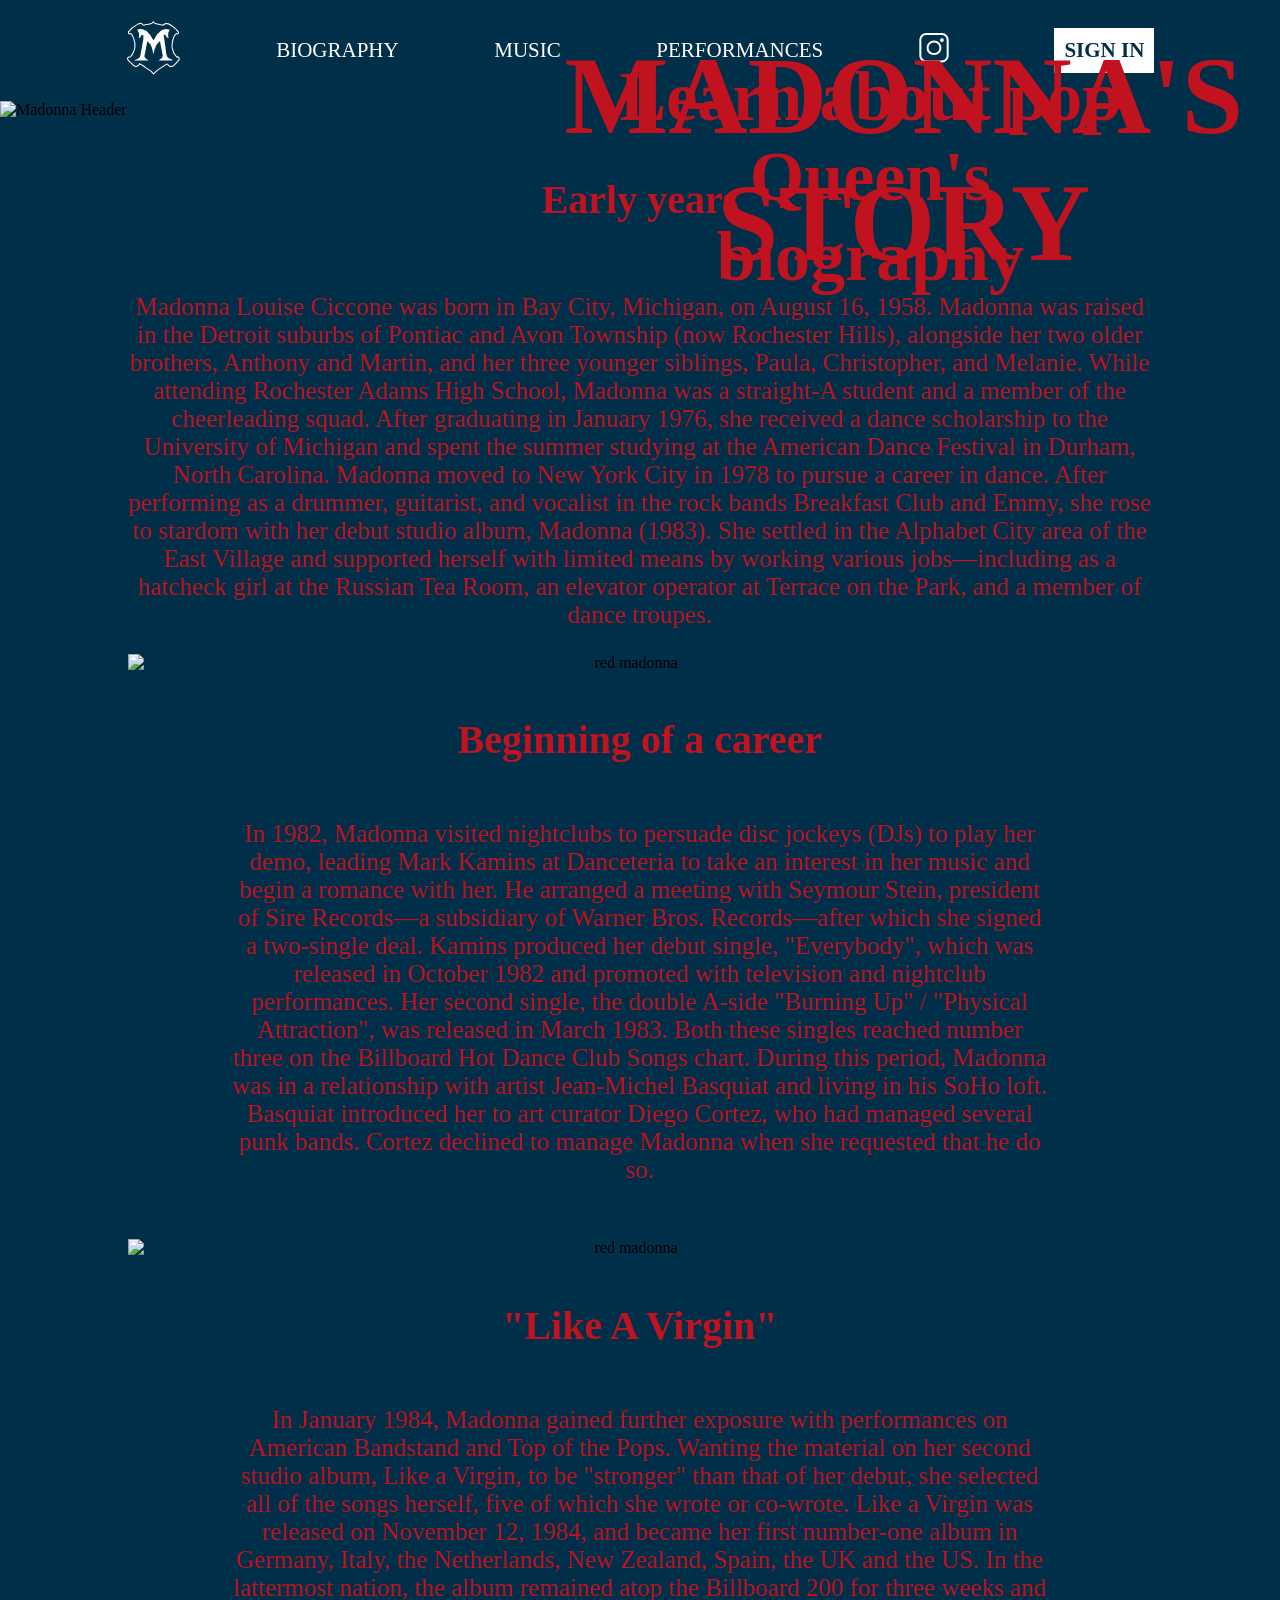
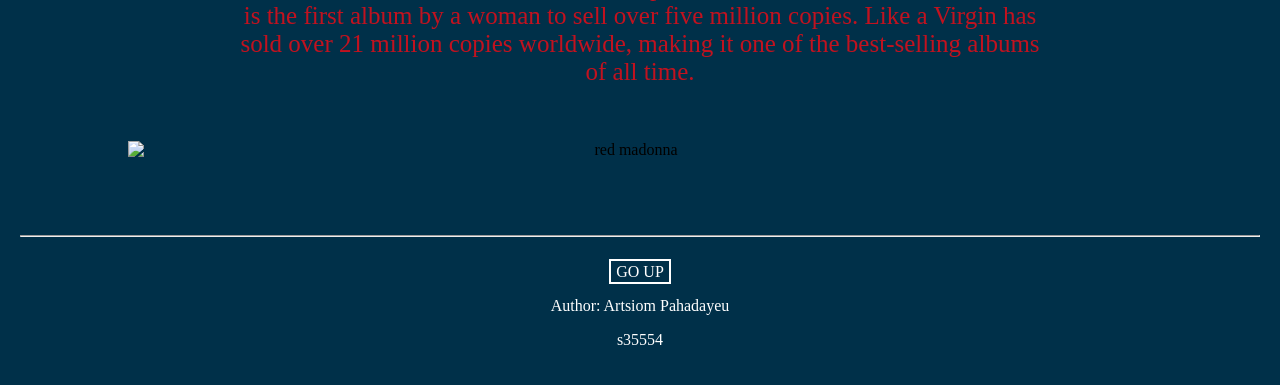
==== bio.html @ 6e8039c8 "Update bio.html" ====
<!DOCTYPE html>
<html lang="en">
<head>
    <meta charset="UTF-8">
    <title>Page title</title>
    <meta name="description" content="Web tutorials">
    <style type="text/css">
        * {
            text-decoration: none;
            box-sizing: border-box;
        }
        body {
    font-family: Garamond, serif;
    margin: 0;
    padding: 0;
    background-color: #003049;
}
        header {
            position: relative;
            background-color: #003049;
        
        }
        .navbar {
            background-color: #003049; 
            font-family: Garamond, serif; 
            padding: 0 30px; 
            width: 100%;
        }
        .navdiv {
            display: flex; 
            flex-direction: row; 
            align-items: center; 
            justify-content: space-evenly; 
            padding: 20px 0;
        }
        .navel a {
            font-family: Garamond, serif; 
            font-size: 21px; 
            color: white;
            display: inline-block;
            transition: transform 0.2s ease, color 0.2s ease;
        }
        .navel a:hover {
            color: #C1121F; 
            transform: scale(1.19);
        }
        .button1 {
            background-color: white; 
            margin-left: 10px; 
            padding: 10px; 
            width: 100px; 
            border: 0;
            transition: background-color 0.2s ease, transform 0.2s ease;
        }
        .button1 a {
            font-family: Garamond, serif; 
            font-weight: bold; 
            color: #003049; 
            font-size: 21px;
             transition: color 0.2s ease;
        }
        .button1:hover {
            background-color: #C1121F; 
            color: white; 
            transform: scale(1.1);
        }
        .button1 a:hover {
            color: white;
        }
         #header-image-menu img {
            width: 101%;
            height: 40%;
            
            display: block;
         }
        .foto img {
            width: 100%;
            max-width: 1000px; 
            height: auto; 
            display: block; 
            text-align: center;
        }
      </style>
</head>
    <body>

<header>
    <nav class="navbar">
        <div class="navdiv">
            <div class="navel">
                <a title="Main page" href="index.html">
                    <img src="M_logo.svg" alt="logo" style="width:55px;height:55px;">
                </a>
            </div>
            <div class="navel"><a href="bio.html">BIOGRAPHY</a></div>
            <div class="navel"><a href="index2.html">MUSIC</a></div>
            <div class="navel"><a href="perf.html">PERFORMANCES</a></div>
            <div class="navel">
                <a onclick="window.open('https://www.instagram.com/newrt_45/');">
                    <img src="ins.svg" alt="Instagram" style="width:30px;height:30px;">
                </a>
            </div>
            <button class="button1" onclick="location.href='signin.html'"><a href="signin.html">SIGN IN</a></button>
        </div>
    </nav>
<div id="header-image-menu">
        <img src="https://i.ytimg.com/vi/aQRLSBUNupg/maxresdefault.jpg" alt="Madonna Header">
    </div>
    
    <h1 style="position: absolute; top: 30%; left: 60%;
        transform: translate(-30%, -30%); color:#C1121F; 
        font-size: 110px; text-align:center;"><b>MADONNA'S STORY</b></h1>
    <h2 style="position: absolute; top: 60%; left: 60%;
        transform: translate(-30%, -30%); color:#C1121F; 
        font-size: 70px; text-align:center;">Learn about pop Queen's biography</h2>
    
</header>
    <div style="padding: 30px 10%; background-color: #003049; font-family: Garamond, serif;">
        <div>
    <h1 style="color: #C1121F; text-align:center; font-size: 40px">Early years</h1>
    <br>
    <p style="color: #C1121F; text-align:center; font-size: 25px;">Madonna Louise Ciccone was born in Bay City, Michigan, on August 16, 1958. Madonna was raised in the Detroit suburbs of Pontiac and Avon Township (now Rochester Hills), alongside her two older brothers, Anthony and Martin, and her three younger siblings, Paula, Christopher, and Melanie. While attending Rochester Adams High School, Madonna was a straight-A student and a member of the cheerleading squad.  After graduating in January 1976, she received a dance scholarship to the University of Michigan and spent the summer studying at the American Dance Festival in Durham, North Carolina. Madonna moved to New York City in 1978 to pursue a career in dance. After performing as a drummer, guitarist, and vocalist in the rock bands Breakfast Club and Emmy, she rose to stardom with her debut studio album, Madonna (1983). She settled in the Alphabet City area of the East Village and supported herself with limited means by working various jobs—including as a hatcheck girl at the Russian Tea Room, an elevator operator at Terrace on the Park, and a member of dance troupes.</p>
</div>
                 <div class="foto">
        <img src="https://bi.im-g.pl/im/a4/a0/1c/z30016676AMP,Madonna-w-1985-r-.jpg" alt="red madonna">
    </div>
        <br>
        <div>
             <h1 style="color: #C1121F; text-align:center; font-size: 40px">Beginning of a career</h1>
        <p style="color: #C1121F; text-align:center; font-size: 25px; padding: 30px 10%;">In 1982, Madonna visited nightclubs to persuade disc jockeys (DJs) to play her demo, leading Mark Kamins at Danceteria to take an interest in her music and begin a romance with her.  He arranged a meeting with Seymour Stein, president of Sire Records—a subsidiary of Warner Bros. Records—after which she signed a two-single deal. Kamins produced her debut single, "Everybody", which was released in October 1982 and promoted with television and nightclub performances. Her second single, the double A-side "Burning Up" / "Physical Attraction", was released in March 1983. Both these singles reached number three on the Billboard Hot Dance Club Songs chart. During this period, Madonna was in a relationship with artist Jean-Michel Basquiat and living in his SoHo loft. Basquiat introduced her to art curator Diego Cortez, who had managed several punk bands. Cortez declined to manage Madonna when she requested that he do so.</p>
    </div>
                  <div class="foto">
        <img src="https://www.rollingstone.com/wp-content/uploads/2023/09/madonna-mtv-vma.jpg" alt="red madonna">
    </div>
        <br>
        <div>
             <h1 style="color: #C1121F; text-align:center; font-size: 40px">"Like A Virgin"</h1>
        <p style="color: #C1121F; text-align:center; font-size: 25px; padding: 30px 10%;">In January 1984, Madonna gained further exposure with performances on American Bandstand and Top of the Pops. Wanting the material on her second studio album, Like a Virgin, to be "stronger" than that of her debut, she selected all of the songs herself, five of which she wrote or co-wrote. Like a Virgin was released on November 12, 1984, and became her first number-one album in Germany, Italy, the Netherlands, New Zealand, Spain, the UK and the US. In the lattermost nation, the album remained atop the Billboard 200 for three weeks and is the first album by a woman to sell over five million copies. Like a Virgin has sold over 21 million copies worldwide, making it one of the best-selling albums of all time.</p>
    </div>
         <div class="foto">
        <img src="https://marquee.imgix.net/video/1574_directors-qa-becoming-madonna/1574_directors-qa-becoming-madonna_keyart16x9_en-USv1.jpg" alt="red madonna">
    </div>
    </div>
    
        
      <footer style="background-color: #003049; color:white; padding: 20px; text-align: center;">
    <br>
          <hr style="height: 2px; color: white;">
    <br>
    <div>
        <a href="#" style="color: white; border: 2px solid white; padding: 2px 5px;">GO UP</a>
    </div>
    <p>Author: Artsiom Pahadayeu</p>
    <p>s35554</p>
</footer>
        
        
    
</body>
</html>
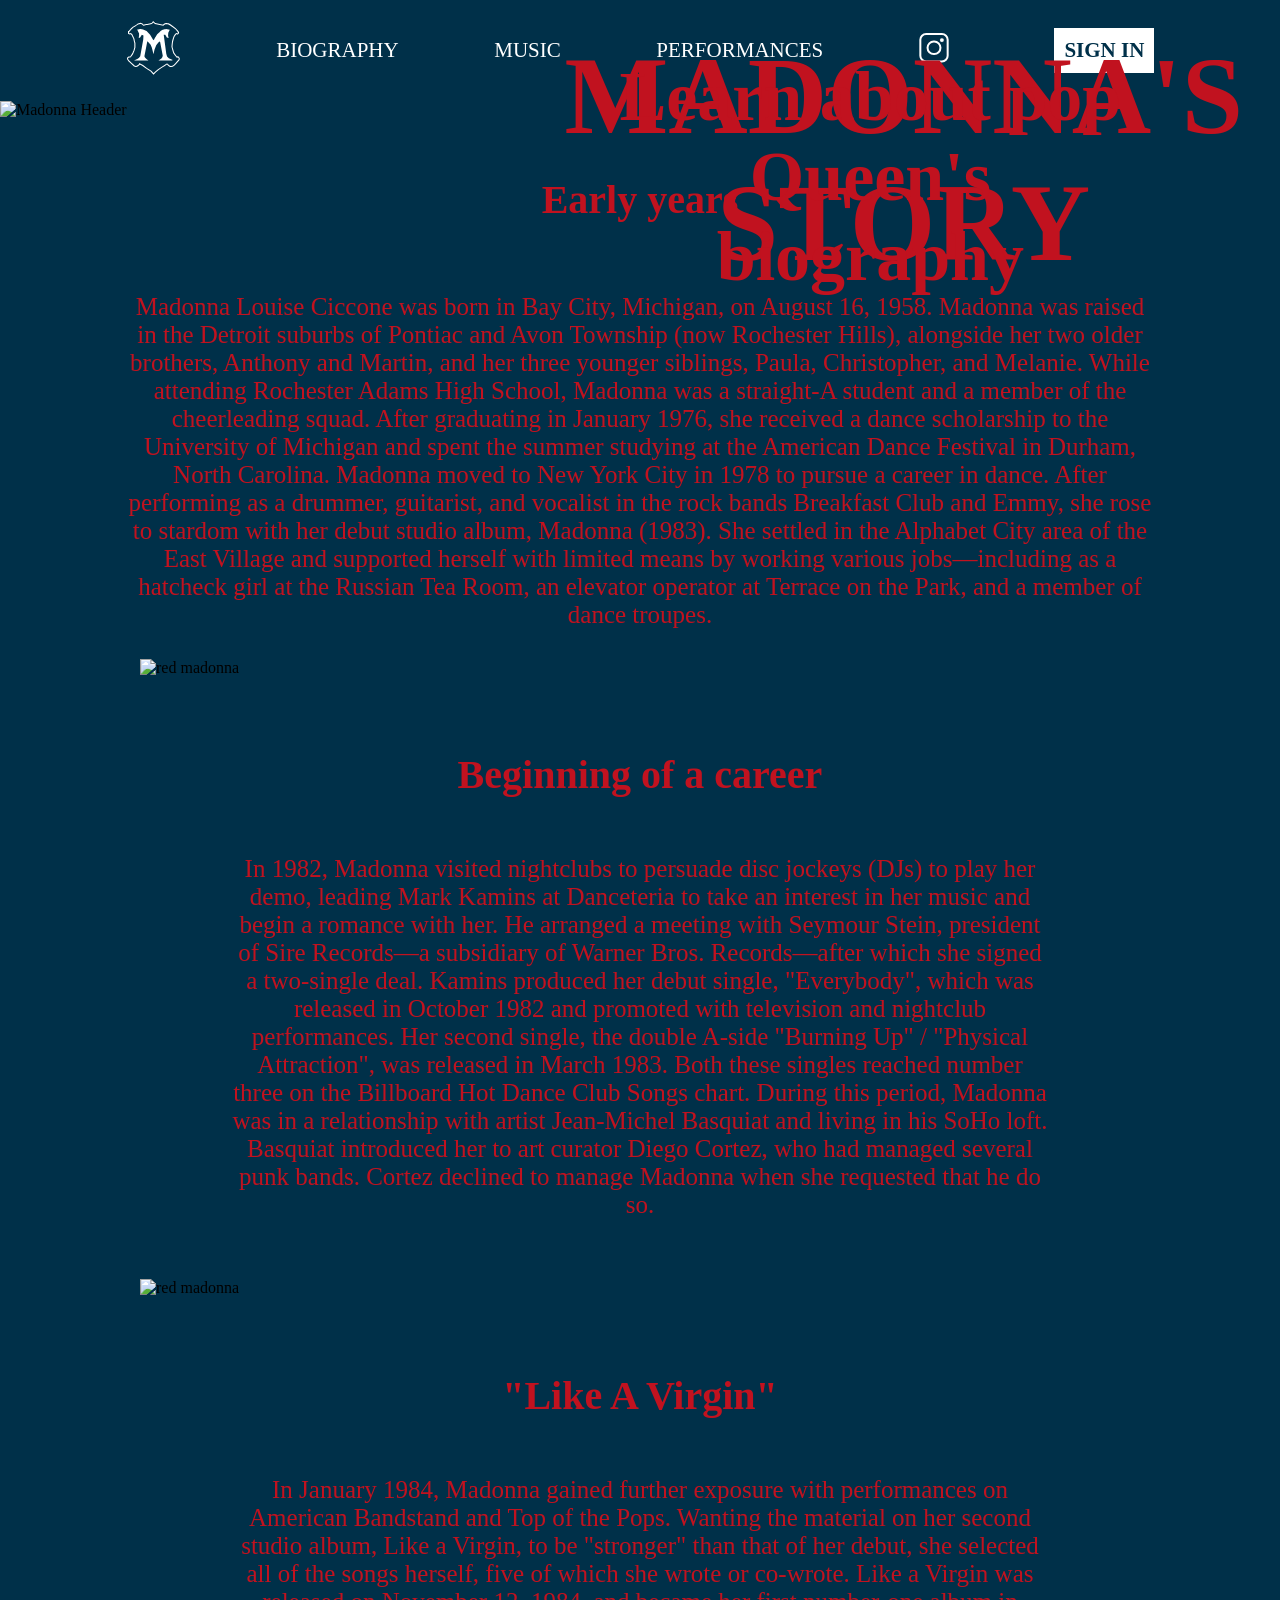
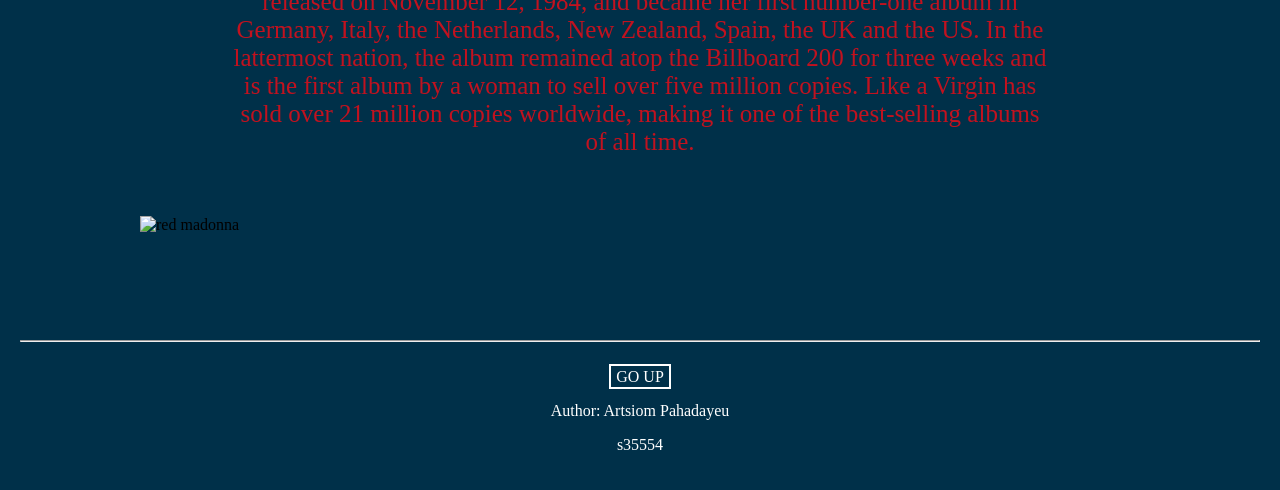
==== commit 942ac7fb: "Update bio.html" ====
--- a/bio.html
+++ b/bio.html
@@ -78,7 +78,7 @@
             max-width: 1000px; 
             height: auto; 
             display: block; 
-            text-align: center;
+            margin: 30px auto;
         }
       </style>
 </head>
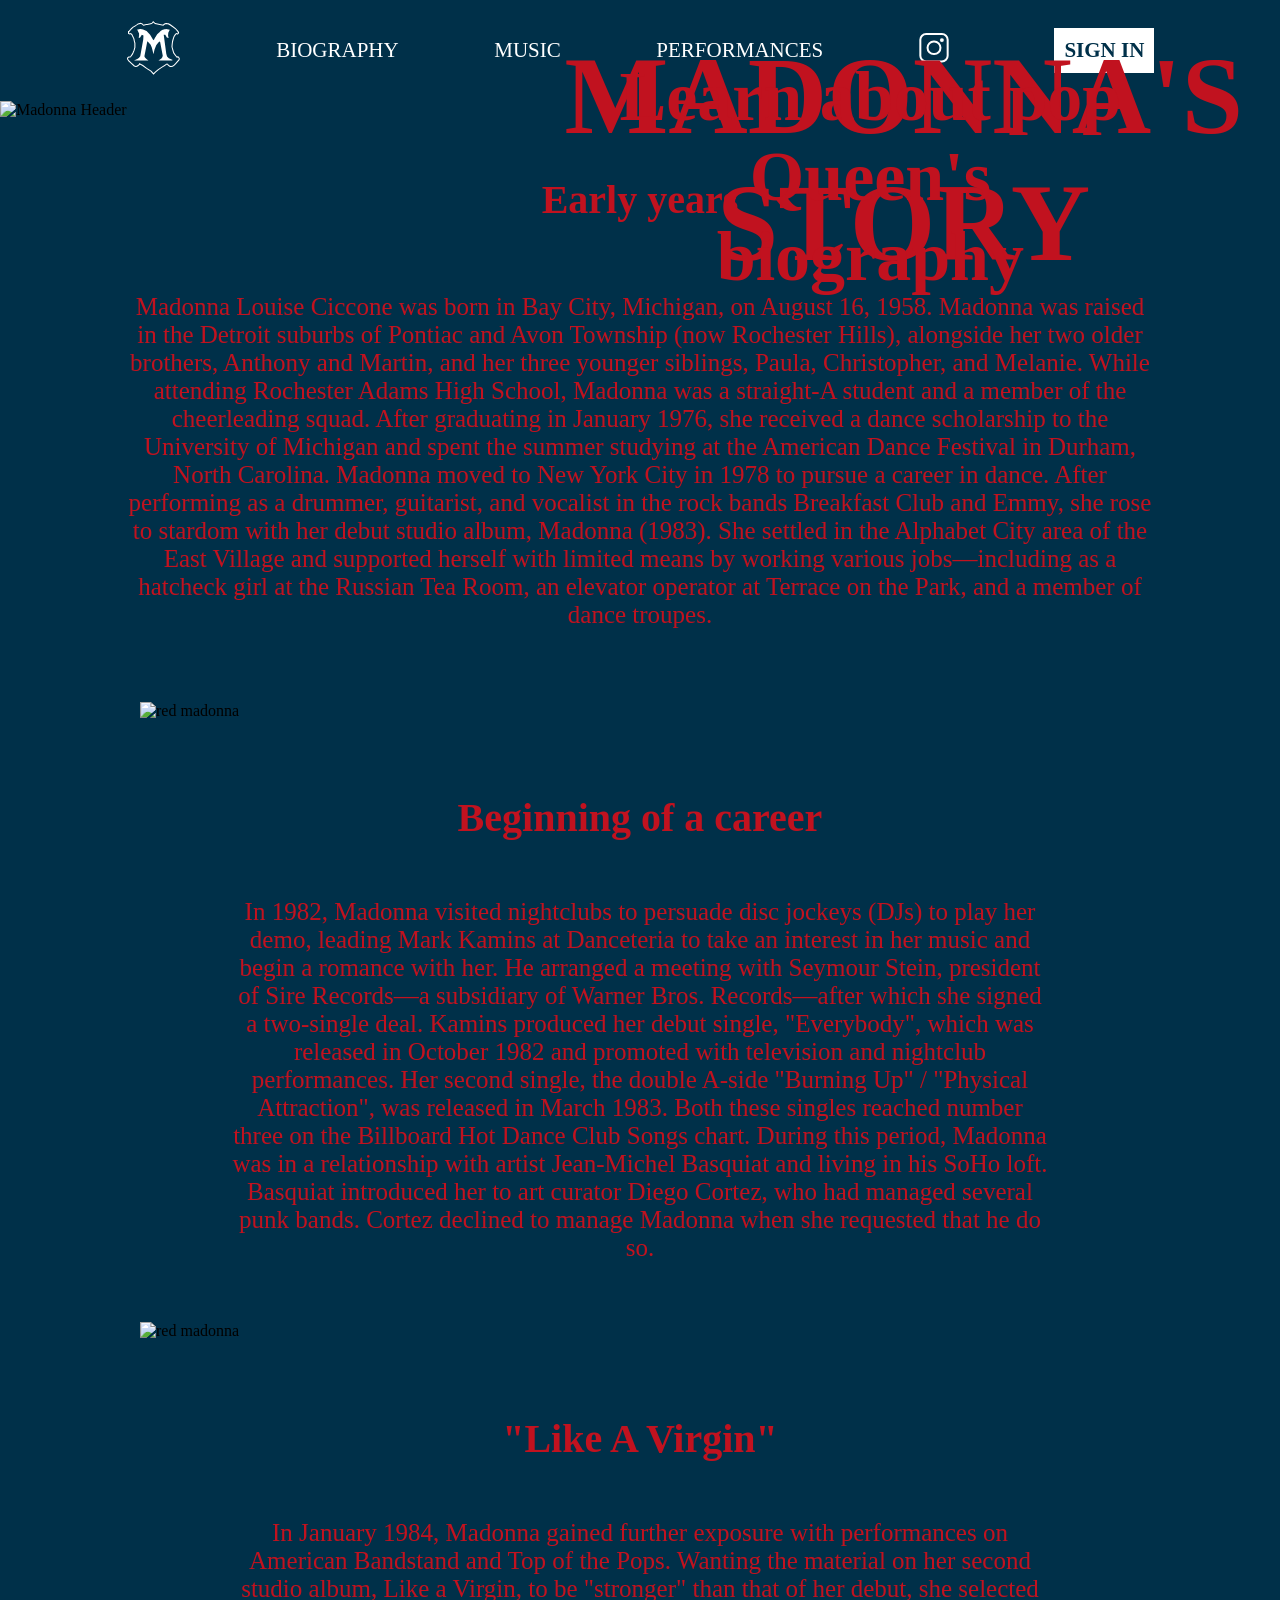
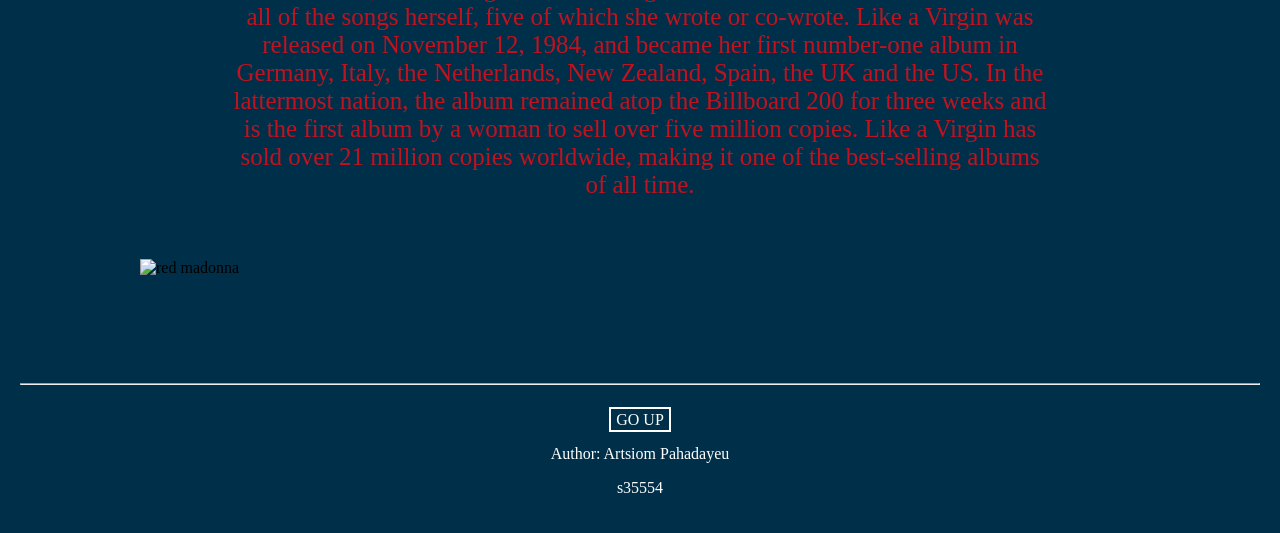
==== commit 5d04f52a: "Update bio.html" ====
--- a/bio.html
+++ b/bio.html
@@ -121,6 +121,7 @@
     <br>
     <p style="color: #C1121F; text-align:center; font-size: 25px;">Madonna Louise Ciccone was born in Bay City, Michigan, on August 16, 1958. Madonna was raised in the Detroit suburbs of Pontiac and Avon Township (now Rochester Hills), alongside her two older brothers, Anthony and Martin, and her three younger siblings, Paula, Christopher, and Melanie. While attending Rochester Adams High School, Madonna was a straight-A student and a member of the cheerleading squad.  After graduating in January 1976, she received a dance scholarship to the University of Michigan and spent the summer studying at the American Dance Festival in Durham, North Carolina. Madonna moved to New York City in 1978 to pursue a career in dance. After performing as a drummer, guitarist, and vocalist in the rock bands Breakfast Club and Emmy, she rose to stardom with her debut studio album, Madonna (1983). She settled in the Alphabet City area of the East Village and supported herself with limited means by working various jobs—including as a hatcheck girl at the Russian Tea Room, an elevator operator at Terrace on the Park, and a member of dance troupes.</p>
 </div>
+        <br>
                  <div class="foto">
         <img src="https://bi.im-g.pl/im/a4/a0/1c/z30016676AMP,Madonna-w-1985-r-.jpg" alt="red madonna">
     </div>
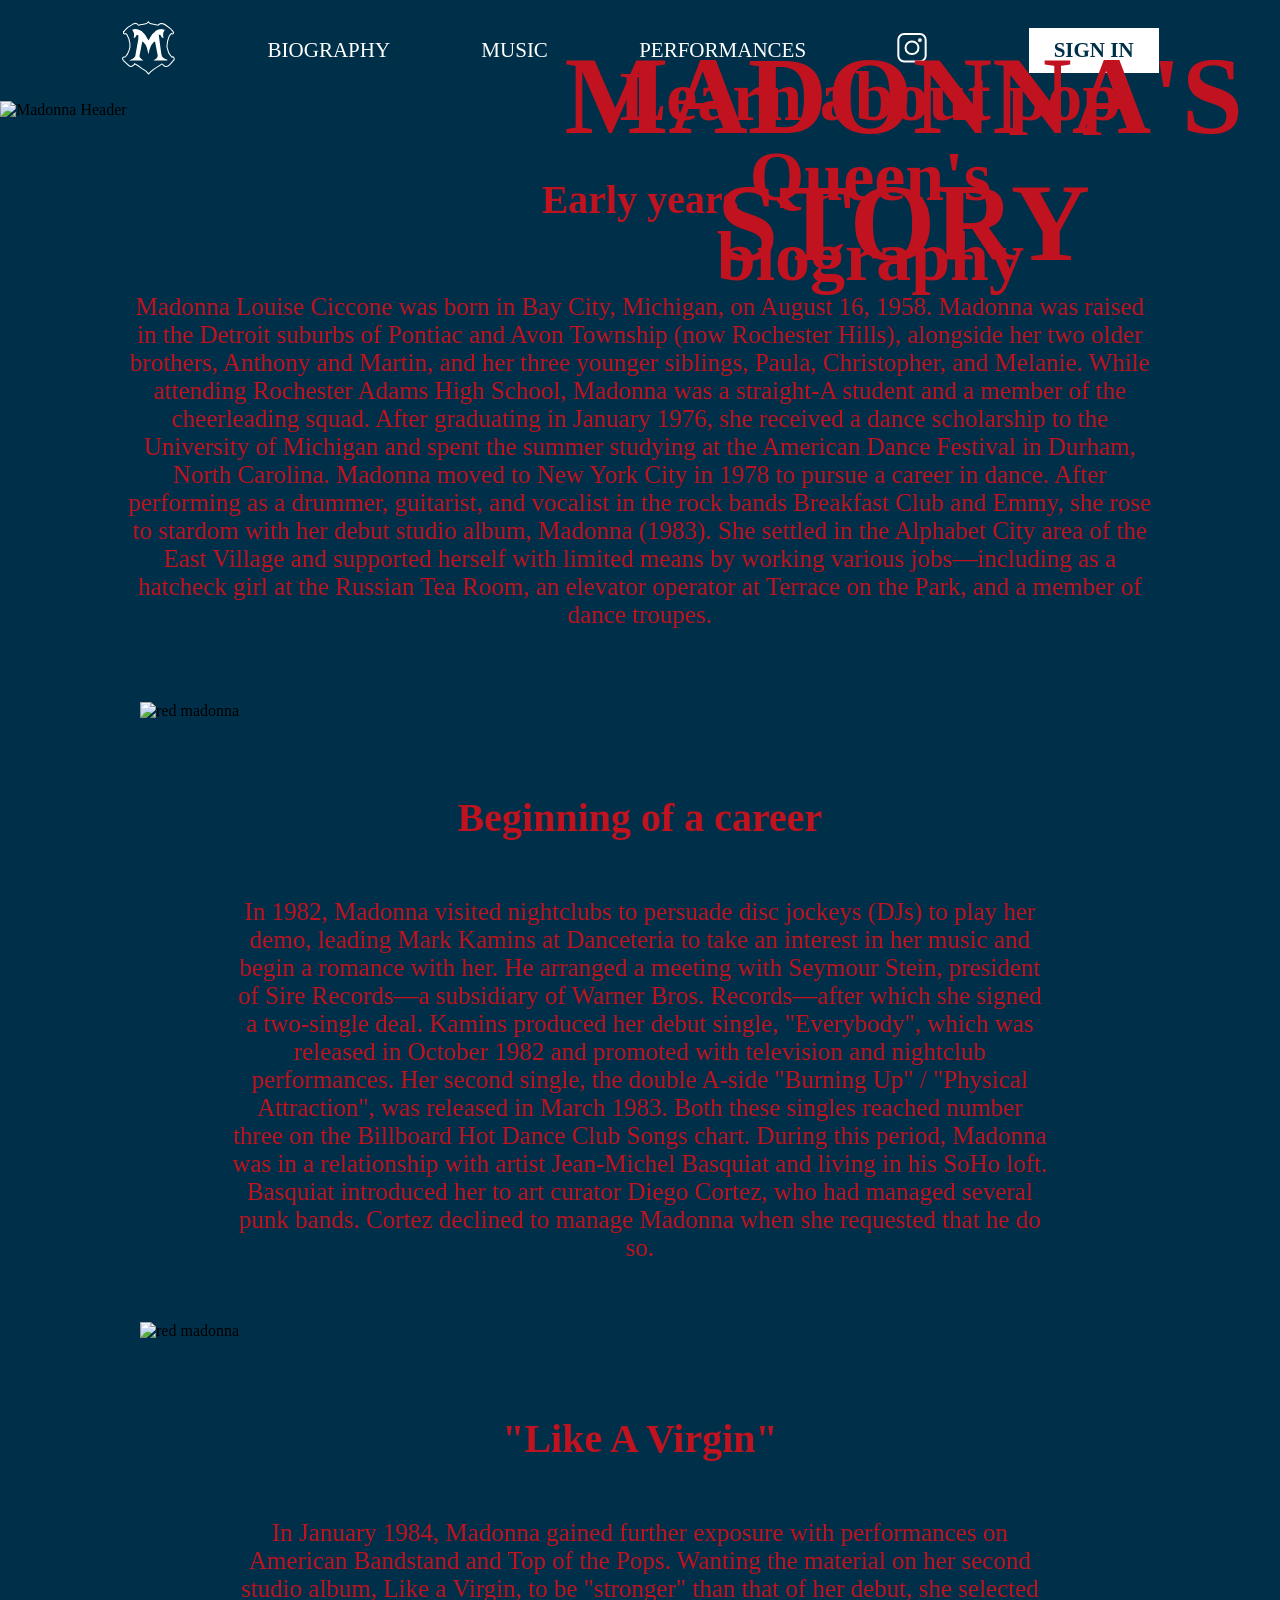
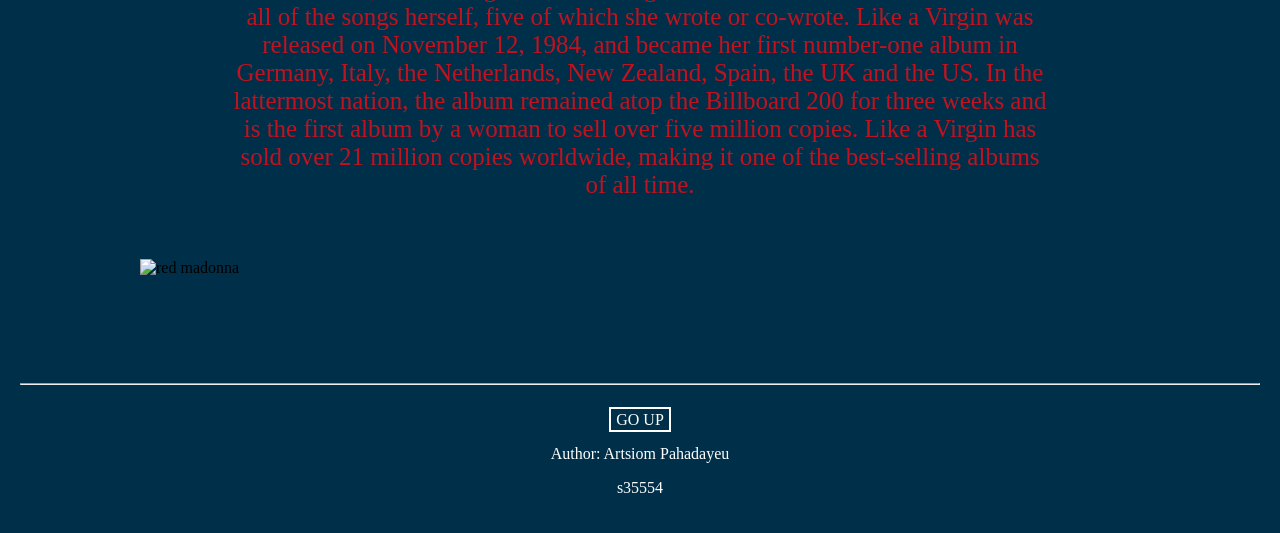
==== commit 3ca04081: "Update bio.html" ====
--- a/bio.html
+++ b/bio.html
@@ -48,7 +48,7 @@
             background-color: white; 
             margin-left: 10px; 
             padding: 10px; 
-            width: 100px; 
+            width: 130px; 
             border: 0;
             transition: background-color 0.2s ease, transform 0.2s ease;
         }
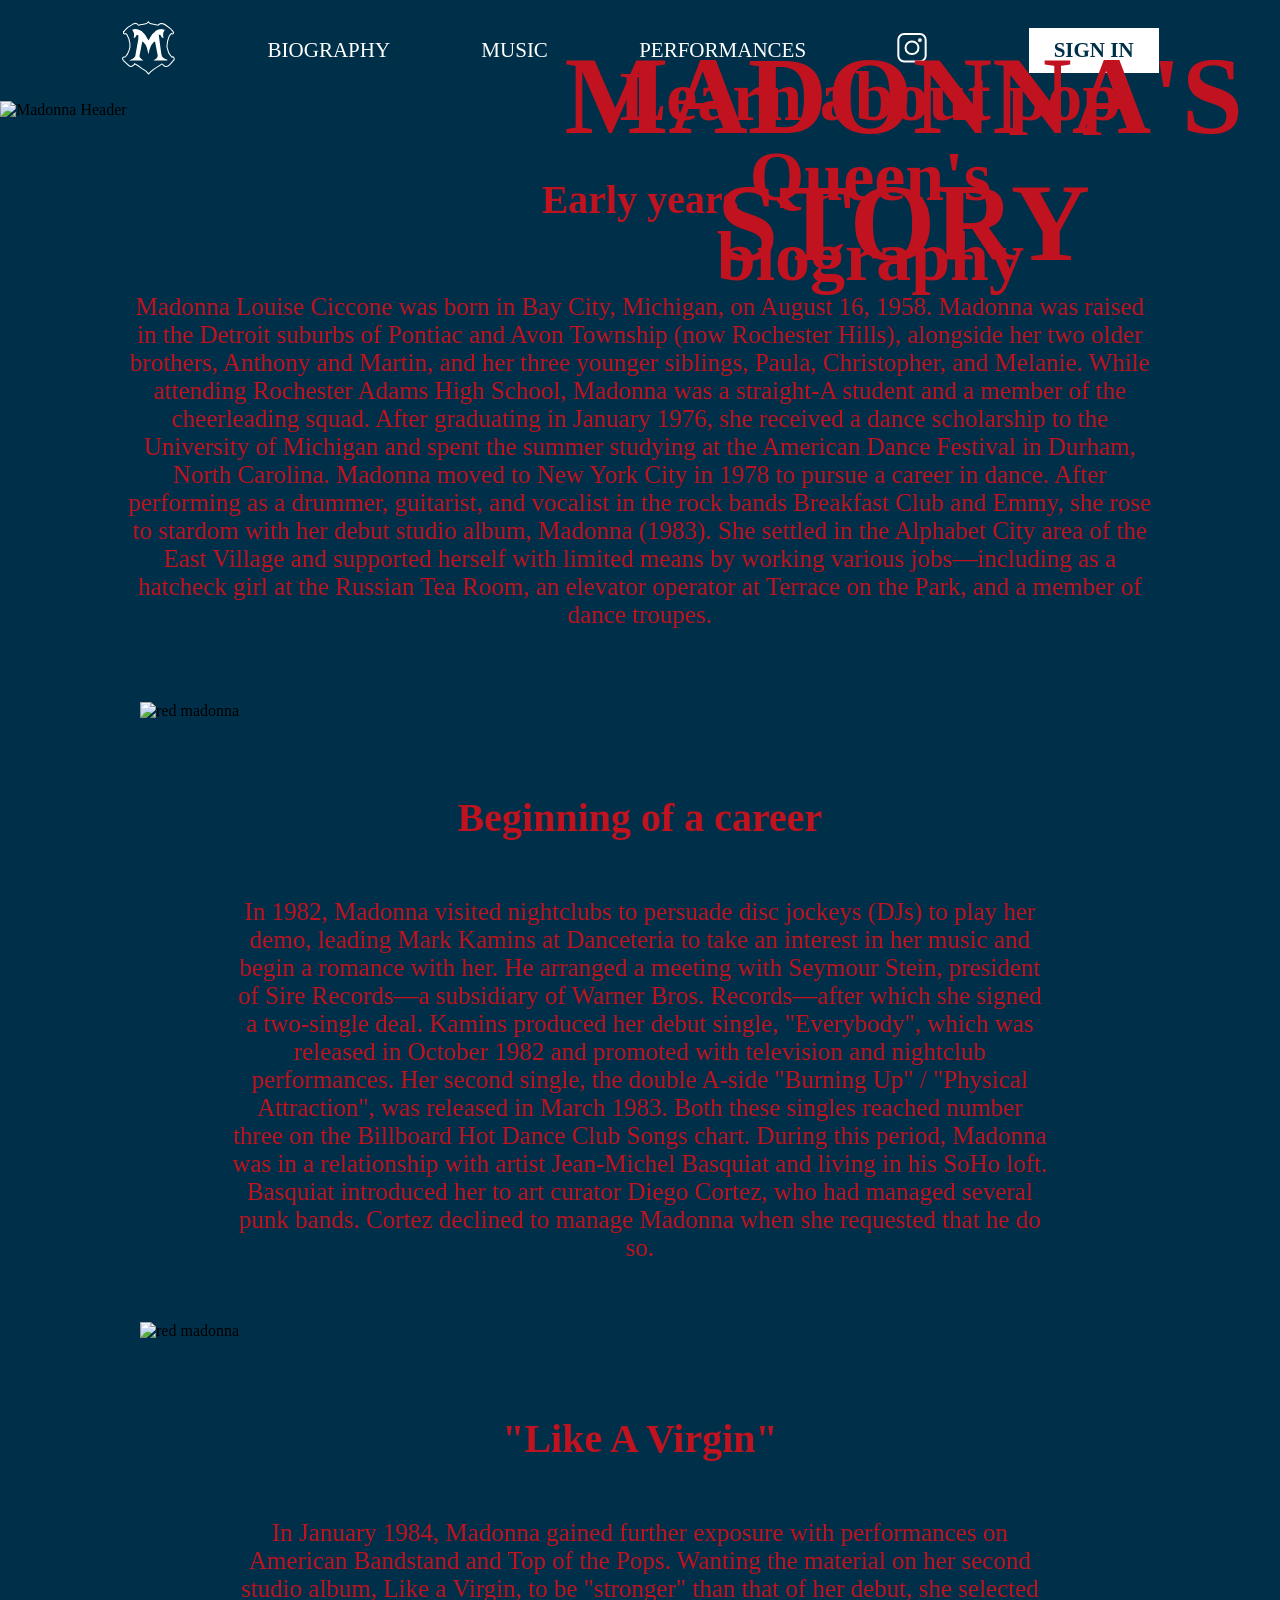
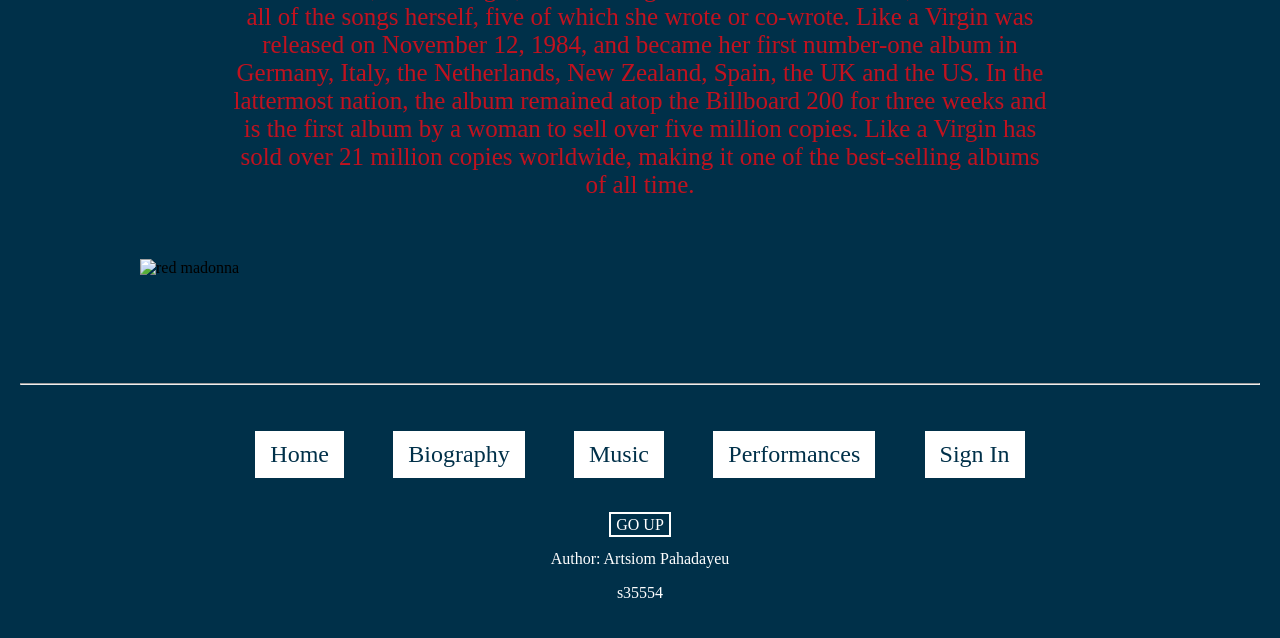
==== commit 81b1850f: "Update bio.html" ====
--- a/bio.html
+++ b/bio.html
@@ -4,7 +4,7 @@
     <meta charset="UTF-8">
     <title>Page title</title>
     <meta name="description" content="Web tutorials">
-    <style type="text/css">
+    <style>
         * {
             text-decoration: none;
             box-sizing: border-box;
@@ -80,6 +80,26 @@
             display: block; 
             margin: 30px auto;
         }
+        .footerlink {
+            display: flex;
+             flex-direction: row; 
+            align-items: center; 
+            justify-content: space-evenly; 
+            padding: 20px 0;
+            margin: 0 15%;
+        }
+        .button2 {
+            text-decoration: none;
+            background-color: white;
+            padding: 10px 15px;
+            font-family: Garamond, serif;
+            color: #003049;
+            font-size: 24px;
+            border: 0;
+        }
+        .button2:hover {
+            background-color: #C1121F; 
+
       </style>
 </head>
     <body>
@@ -148,6 +168,14 @@
     <br>
           <hr style="height: 2px; color: white;">
     <br>
+          <div class="footerlink">
+         <button class="button2" onclick="location.href='index.html'">Home</button>
+         <button class="button2" onclick="location.href='bio.html'">Biography</button>
+         <button class="button2" onclick="location.href='index2.html'">Music</button>
+         <button class="button2" onclick="location.href='perf.html'">Performances</button>
+         <button class="button2" onclick="location.href='signin.html'">Sign In</button>
+    </div>
+    <br>
     <div>
         <a href="#" style="color: white; border: 2px solid white; padding: 2px 5px;">GO UP</a>
     </div>
